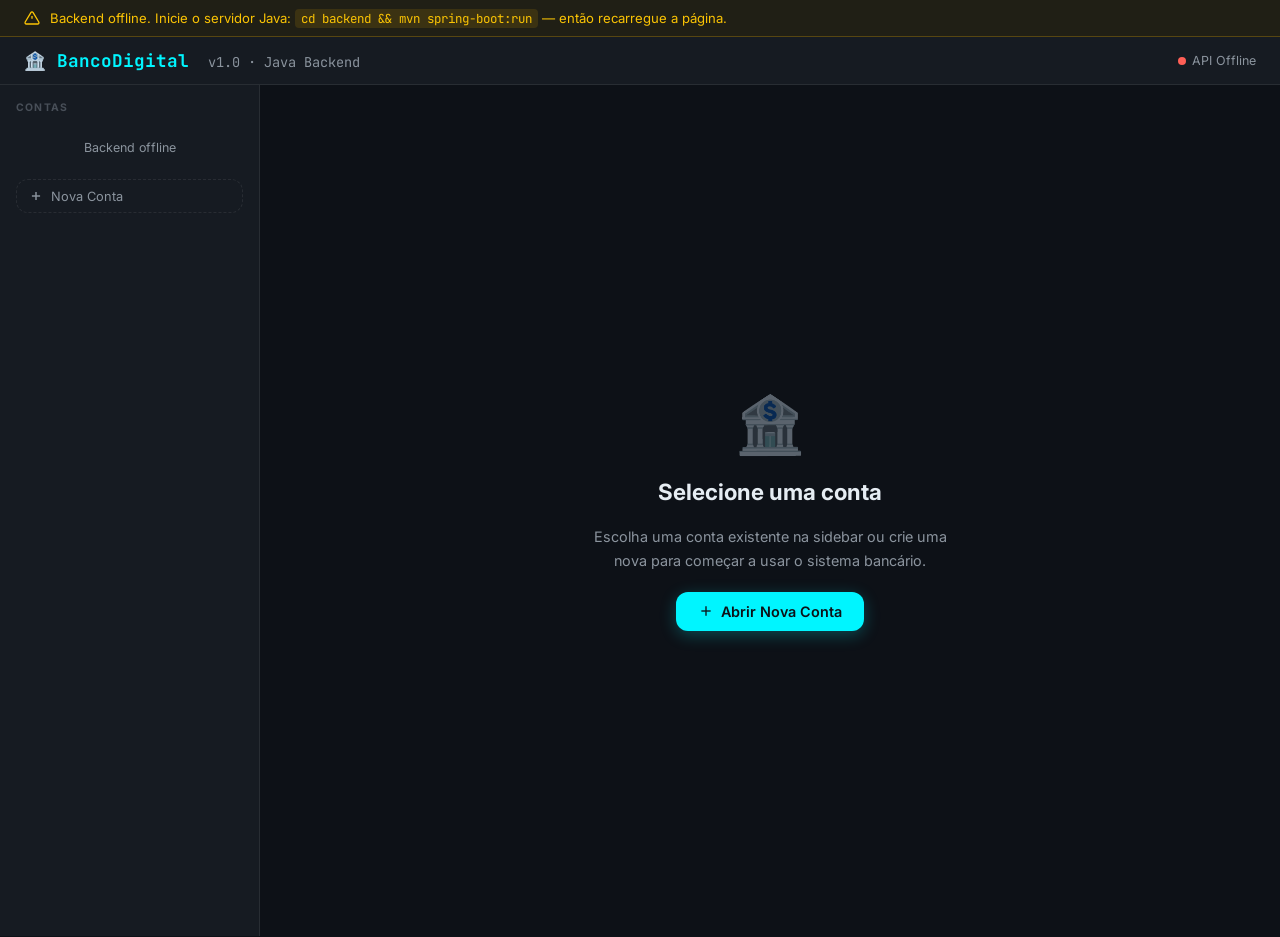
==== projects/bancario/index.html @ 00531e1e "feat: Portfólio Dev Full Stack — Matheus Pires" ====
<!DOCTYPE html>
<html lang="pt-BR">

<head>
    <meta charset="UTF-8" />
    <meta name="viewport" content="width=device-width,initial-scale=1" />
    <title>Banco Digital — Projeto Bancário</title>
    <link
        href="https://fonts.googleapis.com/css2?family=Inter:wght@300;400;500;600;700;800;900&family=JetBrains+Mono:wght@400;600&display=swap"
        rel="stylesheet" />
    <style>
        *,
        *::before,
        *::after {
            box-sizing: border-box;
            margin: 0;
            padding: 0
        }

        :root {
            --bg: #0d1117;
            --bg2: #161b22;
            --bg3: #1c2230;
            --border: rgba(255, 255, 255, 0.08);
            --border-a: rgba(0, 245, 255, 0.3);
            --accent: #00f5ff;
            --accent-dim: rgba(0, 245, 255, 0.12);
            --green: #27c93f;
            --red: #ff5f56;
            --yellow: #fbc404;
            --purple: #7c3aed;
            --text: #e6edf3;
            --muted: #8b949e;
            --dimmed: #484f58;
            --r: 12px;
            --r2: 20px;
            --font: 'Inter', sans-serif;
            --mono: 'JetBrains Mono', monospace;
            --shadow: 0 8px 32px rgba(0, 0, 0, 0.4);
            --glow: 0 0 24px rgba(0, 245, 255, 0.15);
        }

        html {
            font-size: 16px
        }

        body {
            font-family: var(--font);
            background: var(--bg);
            color: var(--text);
            min-height: 100vh;
            overflow-x: hidden
        }

        a {
            color: inherit;
            text-decoration: none
        }

        /* ─── Layout ─── */
        .app {
            display: grid;
            grid-template-rows: auto 1fr;
            min-height: 100vh
        }

        .topbar {
            display: flex;
            align-items: center;
            gap: 1rem;
            padding: .75rem 1.5rem;
            background: var(--bg2);
            border-bottom: 1px solid var(--border);
            position: sticky;
            top: 0;
            z-index: 50;
        }

        .logo {
            font-family: var(--mono);
            font-size: 1.1rem;
            font-weight: 700;
            color: var(--accent)
        }

        .logo span {
            color: var(--muted);
            font-weight: 400;
            font-size: .85rem;
            margin-left: .5rem
        }

        .topbar-right {
            margin-left: auto;
            display: flex;
            align-items: center;
            gap: .75rem
        }

        /* ─── API Status Banner ─── */
        #api-banner {
            display: none;
            align-items: center;
            gap: .6rem;
            background: rgba(251, 188, 4, .08);
            border-bottom: 1px solid rgba(251, 188, 4, .25);
            padding: .6rem 1.5rem;
            font-size: .82rem;
            color: var(--yellow);
        }

        #api-banner.show {
            display: flex
        }

        #api-banner svg {
            flex-shrink: 0
        }

        #api-banner strong {
            color: var(--yellow)
        }

        #api-banner code {
            font-family: var(--mono);
            background: rgba(251, 188, 4, .12);
            padding: 1px 6px;
            border-radius: 4px;
            font-size: .78rem
        }

        /* ─── Main Layout ─── */
        .layout {
            display: grid;
            grid-template-columns: 260px 1fr;
            height: calc(100vh - 49px)
        }

        .sidebar {
            background: var(--bg2);
            border-right: 1px solid var(--border);
            display: flex;
            flex-direction: column;
            overflow-y: auto
        }

        .main {
            overflow-y: auto;
            padding: 1.5rem
        }

        /* ─── Sidebar ─── */
        .sidebar-section {
            padding: 1rem
        }

        .sidebar-label {
            font-size: .65rem;
            text-transform: uppercase;
            letter-spacing: .12em;
            color: var(--dimmed);
            font-weight: 700;
            margin-bottom: .6rem
        }

        .account-item {
            display: flex;
            align-items: center;
            gap: .7rem;
            padding: .6rem .75rem;
            border-radius: var(--r);
            cursor: pointer;
            transition: .15s;
            margin-bottom: .25rem;
            border: 1px solid transparent;
        }

        .account-item:hover {
            background: rgba(255, 255, 255, .04)
        }

        .account-item.active {
            background: var(--accent-dim);
            border-color: var(--border-a)
        }

        .acc-avatar {
            width: 34px;
            height: 34px;
            border-radius: 50%;
            display: flex;
            align-items: center;
            justify-content: center;
            font-weight: 700;
            font-size: .75rem;
            flex-shrink: 0;
        }

        .acc-info {
            min-width: 0
        }

        .acc-name {
            font-size: .82rem;
            font-weight: 600;
            white-space: nowrap;
            overflow: hidden;
            text-overflow: ellipsis
        }

        .acc-type {
            font-size: .68rem;
            color: var(--muted)
        }

        .acc-bal {
            font-size: .78rem;
            font-weight: 700;
            color: var(--accent);
            font-family: var(--mono);
            margin-left: auto;
            flex-shrink: 0
        }

        .btn-new {
            display: flex;
            align-items: center;
            gap: .5rem;
            width: 100%;
            padding: .55rem .75rem;
            border-radius: var(--r);
            border: 1px dashed var(--border);
            background: none;
            color: var(--muted);
            font-size: .8rem;
            cursor: pointer;
            transition: .2s;
            font-family: var(--font);
            margin-top: .5rem;
        }

        .btn-new:hover {
            border-color: var(--accent);
            color: var(--accent)
        }

        /* ─── Cards & Buttons ─── */
        .card {
            background: var(--bg2);
            border: 1px solid var(--border);
            border-radius: var(--r2);
            padding: 1.5rem;
            transition: .2s
        }

        .card:hover {
            border-color: var(--border-a);
            box-shadow: var(--glow)
        }

        .card-sm {
            background: var(--bg2);
            border: 1px solid var(--border);
            border-radius: var(--r);
            padding: 1rem;
            transition: .2s
        }

        .btn {
            display: inline-flex;
            align-items: center;
            gap: .45rem;
            padding: .7rem 1.4rem;
            border-radius: var(--r);
            font-size: .9rem;
            font-weight: 600;
            cursor: pointer;
            border: none;
            transition: .2s;
            font-family: var(--font);
            white-space: nowrap;
        }

        .btn-primary {
            background: var(--accent);
            color: #0d1117;
            box-shadow: 0 4px 16px rgba(0, 245, 255, .25)
        }

        .btn-primary:hover {
            background: #fff;
            box-shadow: 0 6px 24px rgba(0, 245, 255, .4);
            transform: translateY(-1px)
        }

        .btn-ghost {
            background: transparent;
            color: var(--text);
            border: 1px solid var(--border)
        }

        .btn-ghost:hover {
            border-color: var(--accent);
            color: var(--accent)
        }

        .btn-danger {
            background: rgba(255, 95, 86, .15);
            color: var(--red);
            border: 1px solid rgba(255, 95, 86, .3)
        }

        .btn-danger:hover {
            background: rgba(255, 95, 86, .25)
        }

        .btn-green {
            background: rgba(39, 201, 63, .15);
            color: var(--green);
            border: 1px solid rgba(39, 201, 63, .3)
        }

        .btn-green:hover {
            background: rgba(39, 201, 63, .25)
        }

        .btn-sm {
            padding: .45rem .9rem;
            font-size: .8rem
        }

        .btn:disabled {
            opacity: .5;
            cursor: not-allowed
        }

        /* ─── Empty / Welcome ─── */
        .welcome {
            display: flex;
            flex-direction: column;
            align-items: center;
            justify-content: center;
            height: 100%;
            gap: 1.25rem;
            text-align: center;
        }

        .welcome-icon {
            font-size: 3.5rem;
            opacity: .4
        }

        .welcome h2 {
            font-size: 1.4rem;
            font-weight: 700;
            color: var(--text)
        }

        .welcome p {
            color: var(--muted);
            font-size: .9rem;
            max-width: 360px;
            line-height: 1.6
        }

        /* ─── Dashboard ─── */
        #dashboard {
            display: none
        }

        .balance-card {
            background: linear-gradient(135deg, rgba(0, 245, 255, .08) 0%, rgba(124, 58, 237, .06) 100%);
            border: 1px solid var(--border-a);
            border-radius: var(--r2);
            padding: 1.75rem;
            display: flex;
            align-items: flex-start;
            justify-content: space-between;
            gap: 1rem;
            flex-wrap: wrap;
            margin-bottom: 1.25rem;
        }

        .balance-label {
            font-size: .75rem;
            color: var(--muted);
            text-transform: uppercase;
            letter-spacing: .08em;
            margin-bottom: .4rem
        }

        .balance-value {
            font-size: 2.4rem;
            font-weight: 800;
            font-family: var(--mono);
            color: var(--accent);
            letter-spacing: -.03em
        }

        .balance-id {
            font-family: var(--mono);
            font-size: .72rem;
            color: var(--dimmed);
            margin-top: .4rem
        }

        .acc-badge {
            display: inline-flex;
            align-items: center;
            gap: .4rem;
            font-size: .72rem;
            padding: .3rem .75rem;
            border-radius: 999px;
            font-weight: 600;
        }

        .acc-badge.corrente {
            background: rgba(0, 245, 255, .1);
            border: 1px solid rgba(0, 245, 255, .2);
            color: var(--accent)
        }

        .acc-badge.poupanca {
            background: rgba(39, 201, 63, .1);
            border: 1px solid rgba(39, 201, 63, .3);
            color: var(--green)
        }

        .quick-actions {
            display: grid;
            grid-template-columns: repeat(3, 1fr);
            gap: .75rem;
            margin-bottom: 1.5rem
        }

        .action-btn {
            display: flex;
            flex-direction: column;
            align-items: center;
            gap: .5rem;
            padding: 1rem;
            background: var(--bg2);
            border: 1px solid var(--border);
            border-radius: var(--r);
            cursor: pointer;
            transition: .2s;
            font-size: .78rem;
            font-weight: 600;
            color: var(--muted);
            font-family: var(--font);
        }

        .action-btn:hover {
            border-color: var(--border-a);
            color: var(--text);
            transform: translateY(-2px)
        }

        .action-icon {
            font-size: 1.4rem
        }

        /* ─── Statement ─── */
        .statement-header {
            display: flex;
            align-items: center;
            justify-content: space-between;
            margin-bottom: 1rem
        }

        .tx-list {
            display: flex;
            flex-direction: column;
            gap: .5rem
        }

        .tx-item {
            display: flex;
            align-items: center;
            gap: .85rem;
            padding: .75rem 1rem;
            background: var(--bg3);
            border: 1px solid var(--border);
            border-radius: var(--r);
            transition: .15s;
        }

        .tx-item:hover {
            border-color: var(--border-a)
        }

        .tx-icon {
            width: 36px;
            height: 36px;
            border-radius: 50%;
            display: flex;
            align-items: center;
            justify-content: center;
            font-size: 1rem;
            flex-shrink: 0;
        }

        .tx-desc {
            flex: 1;
            min-width: 0
        }

        .tx-type {
            font-size: .78rem;
            font-weight: 600
        }

        .tx-date {
            font-size: .68rem;
            color: var(--muted);
            margin-top: 1px
        }

        .tx-amount {
            font-family: var(--mono);
            font-weight: 700;
            font-size: .9rem;
            text-align: right;
            flex-shrink: 0
        }

        .tx-bal {
            font-size: .68rem;
            color: var(--dimmed);
            text-align: right;
            margin-top: 1px;
            font-family: var(--mono)
        }

        .tx-empty {
            text-align: center;
            color: var(--muted);
            font-size: .85rem;
            padding: 2rem 0
        }

        /* Colors */
        .cr {
            color: var(--green)
        }

        .dr {
            color: var(--red)
        }

        .icon-dep {
            background: rgba(39, 201, 63, .12);
            color: var(--green)
        }

        .icon-saq {
            background: rgba(255, 95, 86, .12);
            color: var(--red)
        }

        .icon-tf-in {
            background: rgba(0, 245, 255, .1);
            color: var(--accent)
        }

        .icon-tf-out {
            background: rgba(124, 58, 237, .12);
            color: var(--purple)
        }

        /* ─── Modal ─── */
        .modal-overlay {
            position: fixed;
            inset: 0;
            background: rgba(0, 0, 0, .6);
            backdrop-filter: blur(6px);
            z-index: 200;
            display: flex;
            align-items: center;
            justify-content: center;
            opacity: 0;
            pointer-events: none;
            transition: opacity .25s;
        }

        .modal-overlay.open {
            opacity: 1;
            pointer-events: all
        }

        .modal {
            background: var(--bg2);
            border: 1px solid var(--border-a);
            border-radius: var(--r2);
            padding: 2rem;
            width: 100%;
            max-width: 420px;
            transform: translateY(20px);
            transition: .3s;
            box-shadow: var(--shadow);
            max-height: 90vh;
            overflow-y: auto;
        }

        .modal-overlay.open .modal {
            transform: translateY(0)
        }

        .modal-header {
            display: flex;
            align-items: center;
            justify-content: space-between;
            margin-bottom: 1.5rem
        }

        .modal-title {
            font-size: 1.2rem;
            font-weight: 700
        }

        .modal-close {
            background: none;
            border: none;
            color: var(--muted);
            cursor: pointer;
            font-size: 1.3rem;
            line-height: 1
        }

        .modal-close:hover {
            color: var(--text)
        }

        /* ─── Form ─── */
        .form-group {
            margin-bottom: 1.1rem
        }

        .form-group label {
            display: block;
            font-size: .82rem;
            font-weight: 600;
            color: var(--muted);
            margin-bottom: .4rem
        }

        .form-group input,
        .form-group select {
            width: 100%;
            padding: .7rem .9rem;
            background: var(--bg3);
            border: 1px solid var(--border);
            border-radius: var(--r);
            color: var(--text);
            font-size: .9rem;
            font-family: var(--font);
            transition: .2s;
            outline: none;
        }

        .form-group input:focus,
        .form-group select:focus {
            border-color: var(--accent);
            box-shadow: 0 0 0 3px rgba(0, 245, 255, .08)
        }

        .form-group select option {
            background: var(--bg2)
        }

        .form-note {
            font-size: .75rem;
            color: var(--muted);
            margin-top: .4rem
        }

        .form-error {
            font-size: .78rem;
            color: var(--red);
            margin-top: .4rem;
            display: none
        }

        .form-group.has-error input,
        .form-group.has-error select {
            border-color: var(--red)
        }

        .form-group.has-error .form-error {
            display: block
        }

        .modal-actions {
            display: flex;
            gap: .75rem;
            margin-top: 1.5rem
        }

        .modal-actions .btn {
            flex: 1;
            justify-content: center
        }

        /* ─── Toast ─── */
        #toast {
            position: fixed;
            bottom: 1.5rem;
            right: 1.5rem;
            z-index: 300;
            background: var(--bg2);
            border: 1px solid var(--border-a);
            border-radius: var(--r);
            padding: .75rem 1.25rem;
            font-size: .85rem;
            font-weight: 500;
            box-shadow: var(--shadow);
            transform: translateY(80px);
            transition: .3s;
            opacity: 0;
            display: flex;
            align-items: center;
            gap: .6rem;
            max-width: 320px;
        }

        #toast.show {
            transform: translateY(0);
            opacity: 1
        }

        #toast.success {
            border-color: rgba(39, 201, 63, .4);
            color: var(--green)
        }

        #toast.error {
            border-color: rgba(255, 95, 86, .4);
            color: var(--red)
        }

        /* ─── Chip ─── */
        .chip {
            display: inline-flex;
            align-items: center;
            gap: .3rem;
            font-size: .68rem;
            padding: .15rem .55rem;
            border-radius: 4px;
            font-weight: 600;
            font-family: var(--mono);
        }

        /* ─── Spinner ─── */
        .spinner {
            width: 18px;
            height: 18px;
            border: 2px solid rgba(0, 245, 255, .2);
            border-top-color: var(--accent);
            border-radius: 50%;
            animation: spin .7s linear infinite;
            display: inline-block;
        }

        @keyframes spin {
            to {
                transform: rotate(360deg)
            }
        }

        /* ─── Responsive ─── */
        @media(max-width:700px) {
            .layout {
                grid-template-columns: 1fr;
                grid-template-rows: auto 1fr
            }

            .sidebar {
                border-right: none;
                border-bottom: 1px solid var(--border);
                max-height: 220px
            }

            .quick-actions {
                grid-template-columns: repeat(3, 1fr)
            }
        }
    </style>
</head>

<body>

    <div id="toast"></div>

    <!-- API Warning Banner -->
    <div id="api-banner">
        <svg width="16" height="16" viewBox="0 0 24 24" fill="none" stroke="currentColor" stroke-width="2">
            <path d="M10.29 3.86L1.82 18a2 2 0 0 0 1.71 3h16.94a2 2 0 0 0 1.71-3L13.71 3.86a2 2 0 0 0-3.42 0z" />
            <line x1="12" y1="9" x2="12" y2="13" />
            <line x1="12" y1="17" x2="12.01" y2="17" />
        </svg>
        <span>Backend offline. Inicie o servidor Java: <code>cd backend && mvn spring-boot:run</code> — então recarregue
            a página.</span>
    </div>

    <div class="app">
        <!-- Topbar -->
        <header class="topbar">
            <div class="logo">🏦 BancoDigital <span>v1.0 · Java Backend</span></div>
            <div class="topbar-right">
                <div id="api-status"
                    style="display:flex;align-items:center;gap:.4rem;font-size:.78rem;color:var(--muted)">
                    <div id="status-dot" style="width:8px;height:8px;border-radius:50%;background:var(--dimmed)"></div>
                    <span id="status-text">Conectando...</span>
                </div>
            </div>
        </header>

        <div class="layout">
            <!-- Sidebar: lista de contas -->
            <aside class="sidebar">
                <div class="sidebar-section" style="flex:1">
                    <div class="sidebar-label">Contas</div>
                    <div id="accounts-list">
                        <div style="text-align:center;padding:1.5rem 0">
                            <div class="spinner"></div>
                        </div>
                    </div>
                    <button class="btn-new" onclick="openModal('modal-create')">
                        <svg width="14" height="14" viewBox="0 0 24 24" fill="none" stroke="currentColor"
                            stroke-width="2.5">
                            <line x1="12" y1="5" x2="12" y2="19" />
                            <line x1="5" y1="12" x2="19" y2="12" />
                        </svg>
                        Nova Conta
                    </button>
                </div>
            </aside>

            <!-- Main content -->
            <main class="main">
                <!-- Welcome -->
                <div id="welcome" class="welcome">
                    <div class="welcome-icon">🏦</div>
                    <h2>Selecione uma conta</h2>
                    <p>Escolha uma conta existente na sidebar ou crie uma nova para começar a usar o sistema bancário.
                    </p>
                    <button class="btn btn-primary" onclick="openModal('modal-create')">
                        <svg width="16" height="16" viewBox="0 0 24 24" fill="none" stroke="currentColor"
                            stroke-width="2">
                            <line x1="12" y1="5" x2="12" y2="19" />
                            <line x1="5" y1="12" x2="19" y2="12" />
                        </svg>
                        Abrir Nova Conta
                    </button>
                </div>

                <!-- Dashboard -->
                <div id="dashboard">
                    <div class="balance-card">
                        <div>
                            <div class="balance-label">Saldo Disponível</div>
                            <div class="balance-value" id="dash-balance">R$ 0,00</div>
                            <div class="balance-id" id="dash-id">ID: —</div>
                        </div>
                        <div style="display:flex;flex-direction:column;align-items:flex-end;gap:.5rem">
                            <span id="dash-badge" class="acc-badge corrente">Conta Corrente</span>
                            <div id="dash-name" style="font-size:.85rem;font-weight:600;color:var(--text)"></div>
                        </div>
                    </div>

                    <div class="quick-actions">
                        <button class="action-btn" onclick="openModal('modal-deposit')">
                            <span class="action-icon">⬆️</span>Depositar
                        </button>
                        <button class="action-btn" onclick="openModal('modal-withdraw')">
                            <span class="action-icon">⬇️</span>Sacar
                        </button>
                        <button class="action-btn" onclick="openModal('modal-transfer')">
                            <span class="action-icon">↔️</span>Transferir
                        </button>
                    </div>

                    <!-- Extrato -->
                    <div>
                        <div class="statement-header">
                            <div style="font-size:.9rem;font-weight:700">Extrato de Transações</div>
                            <button class="btn btn-ghost btn-sm" onclick="loadAccount(currentId)">↻ Atualizar</button>
                        </div>
                        <div id="tx-list" class="tx-list"></div>
                    </div>
                </div>
            </main>
        </div>
    </div>

    <!-- ══ MODAL: Criar Conta ══ -->
    <div class="modal-overlay" id="modal-create">
        <div class="modal">
            <div class="modal-header">
                <div class="modal-title">Nova Conta Bancária</div>
                <button class="modal-close" onclick="closeModal('modal-create')">✕</button>
            </div>
            <div class="form-group" id="fg-create-name">
                <label>Nome do Titular</label>
                <input type="text" id="create-name" placeholder="Seu nome completo" />
                <div class="form-error">Nome é obrigatório</div>
            </div>
            <div class="form-group">
                <label>Tipo de Conta</label>
                <select id="create-type">
                    <option value="CORRENTE">Conta Corrente</option>
                    <option value="POUPANCA">Conta Poupança</option>
                </select>
            </div>
            <div class="modal-actions">
                <button class="btn btn-ghost" onclick="closeModal('modal-create')">Cancelar</button>
                <button class="btn btn-primary" id="btn-create" onclick="createAccount()">Criar Conta</button>
            </div>
        </div>
    </div>

    <!-- ══ MODAL: Depositar ══ -->
    <div class="modal-overlay" id="modal-deposit">
        <div class="modal">
            <div class="modal-header">
                <div class="modal-title">⬆️ Depositar</div>
                <button class="modal-close" onclick="closeModal('modal-deposit')">✕</button>
            </div>
            <div class="form-group" id="fg-dep-amount">
                <label>Valor do depósito (R$)</label>
                <input type="number" id="dep-amount" min="0.01" step="0.01" placeholder="0,00" />
                <div class="form-error" id="dep-error">Insira um valor válido</div>
            </div>
            <div class="modal-actions">
                <button class="btn btn-ghost" onclick="closeModal('modal-deposit')">Cancelar</button>
                <button class="btn btn-green" id="btn-dep" onclick="doDeposit()">Confirmar</button>
            </div>
        </div>
    </div>

    <!-- ══ MODAL: Sacar ══ -->
    <div class="modal-overlay" id="modal-withdraw">
        <div class="modal">
            <div class="modal-header">
                <div class="modal-title">⬇️ Sacar</div>
                <button class="modal-close" onclick="closeModal('modal-withdraw')">✕</button>
            </div>
            <div class="form-group" id="fg-wd-amount">
                <label>Valor do saque (R$)</label>
                <input type="number" id="wd-amount" min="0.01" step="0.01" placeholder="0,00" />
                <div class="form-error" id="wd-error">Insira um valor válido</div>
            </div>
            <div class="modal-actions">
                <button class="btn btn-ghost" onclick="closeModal('modal-withdraw')">Cancelar</button>
                <button class="btn btn-danger" id="btn-wd" onclick="doWithdraw()">Confirmar</button>
            </div>
        </div>
    </div>

    <!-- ══ MODAL: Transferir ══ -->
    <div class="modal-overlay" id="modal-transfer">
        <div class="modal">
            <div class="modal-header">
                <div class="modal-title">↔️ Transferir</div>
                <button class="modal-close" onclick="closeModal('modal-transfer')">✕</button>
            </div>
            <div class="form-group" id="fg-tf-to">
                <label>Conta de Destino</label>
                <select id="tf-to"></select>
                <div class="form-error">Selecione uma conta destino</div>
            </div>
            <div class="form-group" id="fg-tf-amount">
                <label>Valor (R$)</label>
                <input type="number" id="tf-amount" min="0.01" step="0.01" placeholder="0,00" />
                <div class="form-error" id="tf-error">Insira um valor válido</div>
            </div>
            <div class="modal-actions">
                <button class="btn btn-ghost" onclick="closeModal('modal-transfer')">Cancelar</button>
                <button class="btn btn-primary" id="btn-tf" onclick="doTransfer()">Transferir</button>
            </div>
        </div>
    </div>

    <script>
        // ─── API URL (dinâmica) ──────────────────────────────
        // Prioridade: ?api= na URL > localStorage > localhost
        const params = new URLSearchParams(window.location.search);
        const savedUrl = params.get('api') || localStorage.getItem('bancario_api') || 'http://localhost:8080';
        if (params.get('api')) localStorage.setItem('bancario_api', params.get('api'));
        const API = savedUrl.replace(/\/$/, '') + '/api';

        let accounts = [];
        let currentId = null;
        let currentAcc = null;

        // ─── Helpers ───────────────────────────────────────
        function fmt(v) {
            return 'R$ ' + Number(v).toLocaleString('pt-BR', { minimumFractionDigits: 2, maximumFractionDigits: 2 });
        }
        function initials(name) {
            return name.split(' ').slice(0, 2).map(w => w[0]).join('').toUpperCase();
        }
        const COLORS = ['rgba(0,245,255,.15)', 'rgba(124,58,237,.15)', 'rgba(39,201,63,.15)', 'rgba(251,188,4,.15)'];
        const TCOLORS = ['#00f5ff', '#7c3aed', '#27c93f', '#fbc404'];
        function accColor(idx) { return COLORS[idx % COLORS.length] }
        function accTextColor(idx) { return TCOLORS[idx % TCOLORS.length] }

        function showToast(msg, type = 'success') {
            const t = document.getElementById('toast');
            t.textContent = (type === 'success' ? '✓ ' : type === 'error' ? '✕ ' : 'ℹ ') + msg;
            t.className = 'show ' + type;
            setTimeout(() => t.className = '', 3000);
        }

        function openModal(id) {
            // Populate transfer targets
            if (id === 'modal-transfer') {
                const sel = document.getElementById('tf-to');
                sel.innerHTML = '';
                accounts.filter(a => a.id !== currentId).forEach(a => {
                    const o = document.createElement('option'); o.value = a.id;
                    o.textContent = `${a.ownerName} (${a.id}) — ${fmt(a.balance)}`; sel.appendChild(o);
                });
                if (!sel.options.length) { showToast('Não há outras contas para transferir', 'error'); return; }
            }
            document.getElementById(id).classList.add('open');
        }
        function closeModal(id) {
            document.getElementById(id).classList.remove('open');
            // Reset errors
            document.querySelectorAll('#' + id + ' .form-group').forEach(fg => fg.classList.remove('has-error'));
        }
        // Close on overlay click
        document.querySelectorAll('.modal-overlay').forEach(el => {
            el.addEventListener('click', e => { if (e.target === el) closeModal(el.id); });
        });
        document.addEventListener('keydown', e => { if (e.key === 'Escape') document.querySelectorAll('.modal-overlay.open').forEach(el => closeModal(el.id)); });

        // ─── API Status ─────────────────────────────────────
        function setStatus(online) {
            const dot = document.getElementById('status-dot');
            const txt = document.getElementById('status-text');
            const banner = document.getElementById('api-banner');
            if (online) { dot.style.background = 'var(--green)'; txt.textContent = 'API Online'; banner.classList.remove('show'); }
            else { dot.style.background = 'var(--red)'; txt.textContent = 'API Offline'; banner.classList.add('show'); }
        }

        // ─── Load Accounts ──────────────────────────────────
        async function loadAccounts() {
            try {
                const r = await fetch(`${API}/accounts`);
                if (!r.ok) throw new Error();
                accounts = await r.json();
                setStatus(true);
                renderSidebar();
            } catch {
                setStatus(false);
                document.getElementById('accounts-list').innerHTML = '<div style="text-align:center;padding:1rem;font-size:.78rem;color:var(--muted)">Backend offline</div>';
            }
        }

        function renderSidebar() {
            const list = document.getElementById('accounts-list');
            if (!accounts.length) { list.innerHTML = '<div style="color:var(--muted);font-size:.78rem;padding:.5rem">Nenhuma conta ainda</div>'; return; }
            list.innerHTML = accounts.map((a, i) => `
    <div class="account-item${a.id === currentId ? ' active' : ''}" onclick="loadAccount('${a.id}')">
      <div class="acc-avatar" style="background:${accColor(i)};color:${accTextColor(i)}">${initials(a.ownerName)}</div>
      <div class="acc-info">
        <div class="acc-name">${a.ownerName}</div>
        <div class="acc-type">${a.type === 'CORRENTE' ? 'Conta Corrente' : 'Conta Poupança'} · ${a.id}</div>
      </div>
      <div class="acc-bal">${fmt(a.balance)}</div>
    </div>`).join('');
        }

        // ─── Load Account Detail ────────────────────────────
        async function loadAccount(id) {
            currentId = id;
            try {
                const r = await fetch(`${API}/accounts/${id}`);
                if (!r.ok) throw new Error('Conta não encontrada');
                currentAcc = await r.json();
                // Update sidebar
                accounts = accounts.map(a => a.id === id ? currentAcc : a);
                renderSidebar();
                showDashboard();
            } catch (e) { showToast(e.message, 'error'); }
        }

        function showDashboard() {
            document.getElementById('welcome').style.display = 'none';
            const dash = document.getElementById('dashboard');
            dash.style.display = 'block';
            const acc = currentAcc;
            document.getElementById('dash-balance').textContent = fmt(acc.balance);
            document.getElementById('dash-id').textContent = `ID: ${acc.id}`;
            document.getElementById('dash-name').textContent = acc.ownerName;
            const badge = document.getElementById('dash-badge');
            badge.className = 'acc-badge ' + (acc.type === 'CORRENTE' ? 'corrente' : 'poupanca');
            badge.textContent = acc.type === 'CORRENTE' ? 'Conta Corrente' : 'Conta Poupança';
            renderTx(acc.transactions || []);
        }

        function renderTx(txs) {
            const list = document.getElementById('tx-list');
            if (!txs.length) { list.innerHTML = '<div class="tx-empty">Nenhuma transação ainda</div>'; return; }
            const rev = [...txs].reverse();
            list.innerHTML = rev.map(tx => {
                const io = {
                    DEPOSITO: { icon: '⬆️', cls: 'icon-dep', sign: '+', amtCls: 'cr', label: 'Depósito' },
                    SAQUE: { icon: '⬇️', cls: 'icon-saq', sign: '-', amtCls: 'dr', label: 'Saque' },
                    TRANSFERENCIA_ENTRADA: { icon: '←', cls: 'icon-tf-in', sign: '+', amtCls: 'cr', label: 'Transferência recebida' },
                    TRANSFERENCIA_SAIDA: { icon: '→', cls: 'icon-tf-out', sign: '-', amtCls: 'dr', label: 'Transferência enviada' },
                }[tx.type] || { icon: '•', cls: '', sign: '', amtCls: '', label: tx.type };
                const d = new Date(tx.date);
                const date = d.toLocaleDateString('pt-BR') + ' ' + d.toLocaleTimeString('pt-BR', { hour: '2-digit', minute: '2-digit' });
                return `<div class="tx-item">
      <div class="tx-icon ${io.cls}">${io.icon}</div>
      <div class="tx-desc">
        <div class="tx-type">${io.label}</div>
        <div class="tx-date">${tx.description} · ${date}</div>
      </div>
      <div>
        <div class="tx-amount ${io.amtCls}">${io.sign} ${fmt(tx.amount)}</div>
        <div class="tx-bal">saldo: ${fmt(tx.balanceAfter)}</div>
      </div>
    </div>`;
            }).join('');
        }

        // ─── Actions ────────────────────────────────────────
        async function createAccount() {
            const name = document.getElementById('create-name').value.trim();
            const type = document.getElementById('create-type').value;
            const fg = document.getElementById('fg-create-name');
            fg.classList.toggle('has-error', !name);
            if (!name) return;
            const btn = document.getElementById('btn-create');
            btn.disabled = true; btn.innerHTML = '<div class="spinner"></div>';
            try {
                const r = await fetch(`${API}/accounts`, { method: 'POST', headers: { 'Content-Type': 'application/json' }, body: JSON.stringify({ ownerName: name, type }) });
                const data = await r.json();
                if (!r.ok) throw new Error(data.error || 'Erro ao criar conta');
                accounts.push(data);
                closeModal('modal-create');
                document.getElementById('create-name').value = '';
                showToast(`Conta de ${data.ownerName} criada! ID: ${data.id}`);
                await loadAccount(data.id);
            } catch (e) { showToast(e.message, 'error'); }
            finally { btn.disabled = false; btn.textContent = 'Criar Conta'; }
        }

        async function doDeposit() {
            const amt = parseFloat(document.getElementById('dep-amount').value);
            const fg = document.getElementById('fg-dep-amount');
            const err = document.getElementById('dep-error');
            if (!amt || amt <= 0) { err.textContent = 'Insira um valor positivo'; fg.classList.add('has-error'); return; }
            fg.classList.remove('has-error');
            const btn = document.getElementById('btn-dep');
            btn.disabled = true; btn.innerHTML = '<div class="spinner"></div>';
            try {
                const r = await fetch(`${API}/accounts/${currentId}/deposit`, { method: 'POST', headers: { 'Content-Type': 'application/json' }, body: JSON.stringify({ amount: amt }) });
                const data = await r.json();
                if (!r.ok) throw new Error(data.error || 'Erro');
                currentAcc = data; accounts = accounts.map(a => a.id === currentId ? data : a);
                closeModal('modal-deposit');
                document.getElementById('dep-amount').value = '';
                showDashboard(); renderSidebar();
                showToast(`Depósito de ${fmt(amt)} realizado!`);
            } catch (e) { showToast(e.message, 'error'); }
            finally { btn.disabled = false; btn.textContent = 'Confirmar'; }
        }

        async function doWithdraw() {
            const amt = parseFloat(document.getElementById('wd-amount').value);
            const fg = document.getElementById('fg-wd-amount');
            const err = document.getElementById('wd-error');
            if (!amt || amt <= 0) { err.textContent = 'Insira um valor positivo'; fg.classList.add('has-error'); return; }
            if (amt > currentAcc.balance) { err.textContent = 'Saldo insuficiente'; fg.classList.add('has-error'); return; }
            fg.classList.remove('has-error');
            const btn = document.getElementById('btn-wd');
            btn.disabled = true; btn.innerHTML = '<div class="spinner"></div>';
            try {
                const r = await fetch(`${API}/accounts/${currentId}/withdraw`, { method: 'POST', headers: { 'Content-Type': 'application/json' }, body: JSON.stringify({ amount: amt }) });
                const data = await r.json();
                if (!r.ok) throw new Error(data.error || 'Erro');
                currentAcc = data; accounts = accounts.map(a => a.id === currentId ? data : a);
                closeModal('modal-withdraw');
                document.getElementById('wd-amount').value = '';
                showDashboard(); renderSidebar();
                showToast(`Saque de ${fmt(amt)} realizado!`);
            } catch (e) { err.textContent = e.message; fg.classList.add('has-error'); }
            finally { btn.disabled = false; btn.textContent = 'Confirmar'; }
        }

        async function doTransfer() {
            const toId = document.getElementById('tf-to').value;
            const amt = parseFloat(document.getElementById('tf-amount').value);
            const fg = document.getElementById('fg-tf-amount');
            const err = document.getElementById('tf-error');
            if (!amt || amt <= 0) { err.textContent = 'Insira um valor positivo'; fg.classList.add('has-error'); return; }
            if (amt > currentAcc.balance) { err.textContent = 'Saldo insuficiente'; fg.classList.add('has-error'); return; }
            fg.classList.remove('has-error');
            const btn = document.getElementById('btn-tf');
            btn.disabled = true; btn.innerHTML = '<div class="spinner"></div>';
            try {
                const r = await fetch(`${API}/transfer`, { method: 'POST', headers: { 'Content-Type': 'application/json' }, body: JSON.stringify({ fromId: currentId, toId, amount: amt }) });
                const data = await r.json();
                if (!r.ok) throw new Error(data.error || 'Erro');
                closeModal('modal-transfer');
                document.getElementById('tf-amount').value = '';
                await loadAccounts();
                await loadAccount(currentId);
                showToast(`Transferência de ${fmt(amt)} realizada!`);
            } catch (e) { err.textContent = e.message; fg.classList.add('has-error'); }
            finally { btn.disabled = false; btn.textContent = 'Transferir'; }
        }

        // ─── Init ───────────────────────────────────────────
        loadAccounts();
    </script>
</body>

</html>
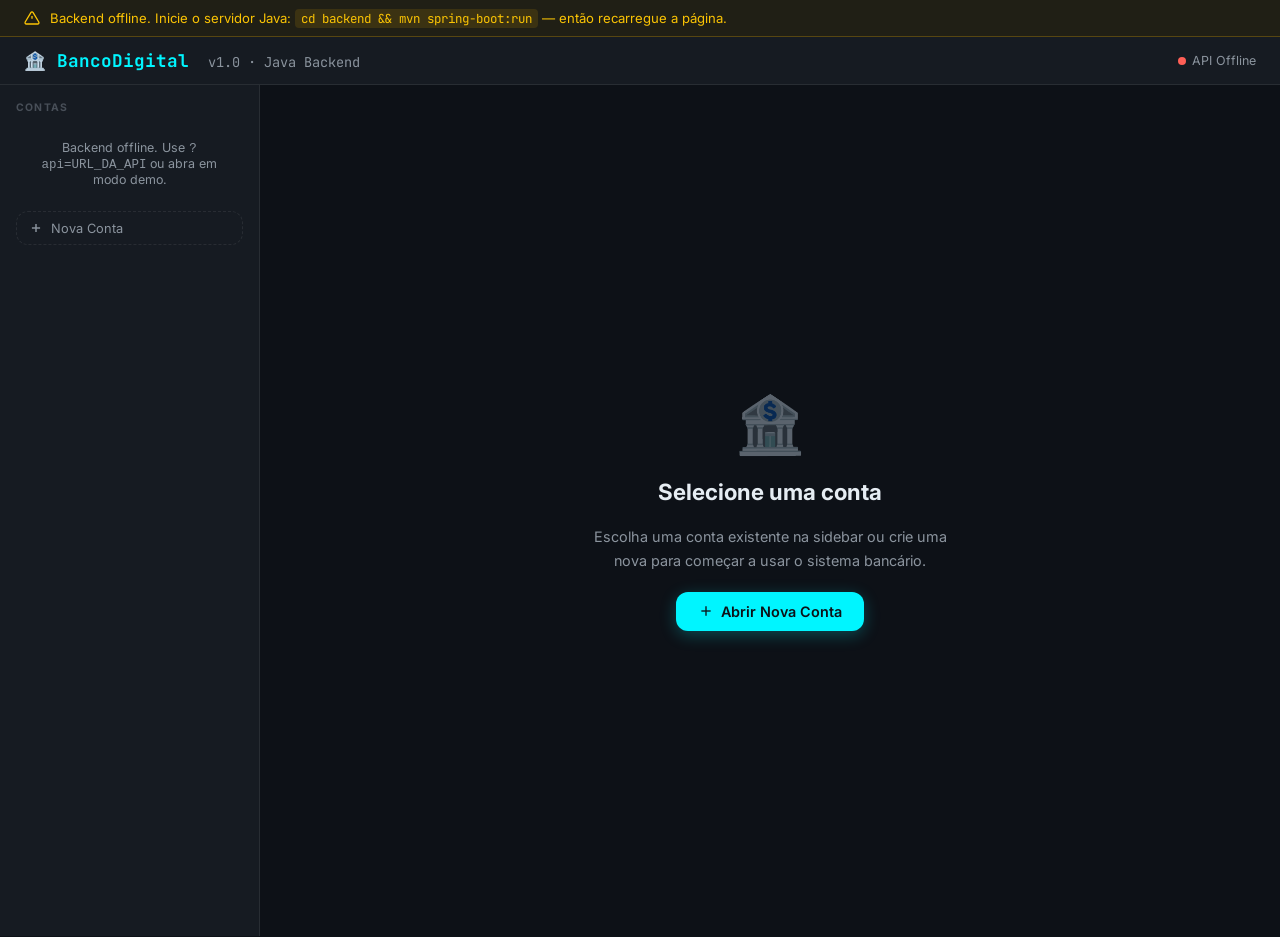
==== commit aa209d32: "Fix demos + auto deploy GitHub Pages" ====
--- a/projects/bancario/index.html
+++ b/projects/bancario/index.html
@@ -982,12 +982,16 @@
     </div>
 
     <script>
-        // ─── API URL (dinâmica) ──────────────────────────────
-        // Prioridade: ?api= na URL > localStorage > localhost
+        // ─── API URL + Demo mode ─────────────────────────────
         const params = new URLSearchParams(window.location.search);
-        const savedUrl = params.get('api') || localStorage.getItem('bancario_api') || 'http://localhost:8080';
-        if (params.get('api')) localStorage.setItem('bancario_api', params.get('api'));
-        const API = savedUrl.replace(/\/$/, '') + '/api';
+        const DEMO_MODE = params.get('mode') === 'demo';
+        const isLocalHost = ['localhost', '127.0.0.1'].includes(window.location.hostname);
+        const defaultApiBase = isLocalHost ? 'http://localhost:8080' : '';
+        const apiFromQuery = params.get('api');
+        const savedApiBase = apiFromQuery || localStorage.getItem('bancario_api') || defaultApiBase;
+        if (apiFromQuery) localStorage.setItem('bancario_api', apiFromQuery);
+        const API = savedApiBase ? savedApiBase.replace(/\/$/, '') + '/api' : '';
+        const DEMO_STORAGE_KEY = 'bancario_demo_state_v1';
 
         let accounts = [];
         let currentId = null;
@@ -1010,6 +1014,161 @@
             t.textContent = (type === 'success' ? '✓ ' : type === 'error' ? '✕ ' : 'ℹ ') + msg;
             t.className = 'show ' + type;
             setTimeout(() => t.className = '', 3000);
+        }
+
+        function clone(obj) {
+            return JSON.parse(JSON.stringify(obj));
+        }
+
+        function createTx(type, amount, description, balanceAfter) {
+            return {
+                type,
+                amount: Number(amount),
+                description,
+                balanceAfter: Number(balanceAfter),
+                date: new Date().toISOString()
+            };
+        }
+
+        function buildDemoSeed() {
+            const accountA = {
+                id: 'ACC-1001',
+                ownerName: 'Ana Costa',
+                type: 'CORRENTE',
+                balance: 2650.55,
+                transactions: []
+            };
+            accountA.transactions.push(
+                createTx('DEPOSITO', 3000, 'Depósito inicial', 3000),
+                createTx('SAQUE', 349.45, 'Pagamento de boleto', 2650.55)
+            );
+
+            const accountB = {
+                id: 'ACC-1002',
+                ownerName: 'Bruno Lima',
+                type: 'POUPANCA',
+                balance: 1200,
+                transactions: [createTx('DEPOSITO', 1200, 'Depósito inicial', 1200)]
+            };
+
+            return { counter: 1003, accounts: [accountA, accountB] };
+        }
+
+        function loadDemoState() {
+            try {
+                const raw = localStorage.getItem(DEMO_STORAGE_KEY);
+                if (raw) return JSON.parse(raw);
+            } catch (_) { }
+            const seed = buildDemoSeed();
+            localStorage.setItem(DEMO_STORAGE_KEY, JSON.stringify(seed));
+            return seed;
+        }
+
+        function saveDemoState(state) {
+            localStorage.setItem(DEMO_STORAGE_KEY, JSON.stringify(state));
+        }
+
+        function findDemoAccount(state, id) {
+            return state.accounts.find(a => a.id === id);
+        }
+
+        async function demoApi(path, method, body = null) {
+            const state = loadDemoState();
+            const parts = path.split('/').filter(Boolean);
+            const byId = parts[0] === 'accounts' && parts[1];
+            const action = parts[2];
+
+            if (method === 'GET' && path === '/accounts') return clone(state.accounts);
+
+            if (method === 'GET' && byId && !action) {
+                const account = findDemoAccount(state, parts[1]);
+                if (!account) throw new Error('Conta não encontrada');
+                return clone(account);
+            }
+
+            if (method === 'POST' && path === '/accounts') {
+                const ownerName = (body?.ownerName || '').trim();
+                const type = body?.type === 'POUPANCA' ? 'POUPANCA' : 'CORRENTE';
+                if (!ownerName) throw new Error('Nome do titular é obrigatório');
+                const account = {
+                    id: `ACC-${state.counter++}`,
+                    ownerName,
+                    type,
+                    balance: 0,
+                    transactions: []
+                };
+                state.accounts.push(account);
+                saveDemoState(state);
+                return clone(account);
+            }
+
+            if (method === 'POST' && byId && action === 'deposit') {
+                const acc = findDemoAccount(state, parts[1]);
+                const amount = Number(body?.amount);
+                if (!acc) throw new Error('Conta não encontrada');
+                if (!(amount > 0)) throw new Error('Valor inválido');
+                acc.balance = Number((acc.balance + amount).toFixed(2));
+                acc.transactions.push(createTx('DEPOSITO', amount, 'Depósito em conta', acc.balance));
+                saveDemoState(state);
+                return clone(acc);
+            }
+
+            if (method === 'POST' && byId && action === 'withdraw') {
+                const acc = findDemoAccount(state, parts[1]);
+                const amount = Number(body?.amount);
+                if (!acc) throw new Error('Conta não encontrada');
+                if (!(amount > 0)) throw new Error('Valor inválido');
+                if (amount > acc.balance) throw new Error('Saldo insuficiente');
+                acc.balance = Number((acc.balance - amount).toFixed(2));
+                acc.transactions.push(createTx('SAQUE', amount, 'Saque em conta', acc.balance));
+                saveDemoState(state);
+                return clone(acc);
+            }
+
+            if (method === 'POST' && path === '/transfer') {
+                const from = findDemoAccount(state, body?.fromId);
+                const to = findDemoAccount(state, body?.toId);
+                const amount = Number(body?.amount);
+                if (!from || !to) throw new Error('Conta não encontrada');
+                if (from.id === to.id) throw new Error('Conta de destino inválida');
+                if (!(amount > 0)) throw new Error('Valor inválido');
+                if (amount > from.balance) throw new Error('Saldo insuficiente');
+
+                from.balance = Number((from.balance - amount).toFixed(2));
+                to.balance = Number((to.balance + amount).toFixed(2));
+                from.transactions.push(createTx('TRANSFERENCIA_SAIDA', amount, `Transferência para ${to.ownerName}`, from.balance));
+                to.transactions.push(createTx('TRANSFERENCIA_ENTRADA', amount, `Transferência de ${from.ownerName}`, to.balance));
+                saveDemoState(state);
+                return { ok: true };
+            }
+
+            throw new Error('Rota não encontrada');
+        }
+
+        async function apiGet(path) {
+            if (DEMO_MODE) return demoApi(path, 'GET');
+            if (!API) throw new Error('API não configurada');
+
+            const r = await fetch(`${API}${path}`);
+            let data = null;
+            try { data = await r.json(); } catch (_) { }
+            if (!r.ok) throw new Error(data?.error || 'Erro ao consultar API');
+            return data;
+        }
+
+        async function apiPost(path, payload) {
+            if (DEMO_MODE) return demoApi(path, 'POST', payload);
+            if (!API) throw new Error('API não configurada');
+
+            const r = await fetch(`${API}${path}`, {
+                method: 'POST',
+                headers: { 'Content-Type': 'application/json' },
+                body: JSON.stringify(payload)
+            });
+            let data = null;
+            try { data = await r.json(); } catch (_) { }
+            if (!r.ok) throw new Error(data?.error || 'Erro na operação');
+            return data;
         }
 
         function openModal(id) {
@@ -1041,6 +1200,12 @@
             const dot = document.getElementById('status-dot');
             const txt = document.getElementById('status-text');
             const banner = document.getElementById('api-banner');
+            if (DEMO_MODE) {
+                dot.style.background = 'var(--accent)';
+                txt.textContent = 'Demo local';
+                banner.classList.remove('show');
+                return;
+            }
             if (online) { dot.style.background = 'var(--green)'; txt.textContent = 'API Online'; banner.classList.remove('show'); }
             else { dot.style.background = 'var(--red)'; txt.textContent = 'API Offline'; banner.classList.add('show'); }
         }
@@ -1048,14 +1213,12 @@
         // ─── Load Accounts ──────────────────────────────────
         async function loadAccounts() {
             try {
-                const r = await fetch(`${API}/accounts`);
-                if (!r.ok) throw new Error();
-                accounts = await r.json();
+                accounts = await apiGet('/accounts');
                 setStatus(true);
                 renderSidebar();
             } catch {
                 setStatus(false);
-                document.getElementById('accounts-list').innerHTML = '<div style="text-align:center;padding:1rem;font-size:.78rem;color:var(--muted)">Backend offline</div>';
+                document.getElementById('accounts-list').innerHTML = '<div style="text-align:center;padding:1rem;font-size:.78rem;color:var(--muted)">Backend offline. Use <code>?api=URL_DA_API</code> ou abra em modo demo.</div>';
             }
         }
 
@@ -1077,9 +1240,7 @@
         async function loadAccount(id) {
             currentId = id;
             try {
-                const r = await fetch(`${API}/accounts/${id}`);
-                if (!r.ok) throw new Error('Conta não encontrada');
-                currentAcc = await r.json();
+                currentAcc = await apiGet(`/accounts/${id}`);
                 // Update sidebar
                 accounts = accounts.map(a => a.id === id ? currentAcc : a);
                 renderSidebar();
@@ -1138,9 +1299,7 @@
             const btn = document.getElementById('btn-create');
             btn.disabled = true; btn.innerHTML = '<div class="spinner"></div>';
             try {
-                const r = await fetch(`${API}/accounts`, { method: 'POST', headers: { 'Content-Type': 'application/json' }, body: JSON.stringify({ ownerName: name, type }) });
-                const data = await r.json();
-                if (!r.ok) throw new Error(data.error || 'Erro ao criar conta');
+                const data = await apiPost('/accounts', { ownerName: name, type });
                 accounts.push(data);
                 closeModal('modal-create');
                 document.getElementById('create-name').value = '';
@@ -1159,9 +1318,7 @@
             const btn = document.getElementById('btn-dep');
             btn.disabled = true; btn.innerHTML = '<div class="spinner"></div>';
             try {
-                const r = await fetch(`${API}/accounts/${currentId}/deposit`, { method: 'POST', headers: { 'Content-Type': 'application/json' }, body: JSON.stringify({ amount: amt }) });
-                const data = await r.json();
-                if (!r.ok) throw new Error(data.error || 'Erro');
+                const data = await apiPost(`/accounts/${currentId}/deposit`, { amount: amt });
                 currentAcc = data; accounts = accounts.map(a => a.id === currentId ? data : a);
                 closeModal('modal-deposit');
                 document.getElementById('dep-amount').value = '';
@@ -1181,9 +1338,7 @@
             const btn = document.getElementById('btn-wd');
             btn.disabled = true; btn.innerHTML = '<div class="spinner"></div>';
             try {
-                const r = await fetch(`${API}/accounts/${currentId}/withdraw`, { method: 'POST', headers: { 'Content-Type': 'application/json' }, body: JSON.stringify({ amount: amt }) });
-                const data = await r.json();
-                if (!r.ok) throw new Error(data.error || 'Erro');
+                const data = await apiPost(`/accounts/${currentId}/withdraw`, { amount: amt });
                 currentAcc = data; accounts = accounts.map(a => a.id === currentId ? data : a);
                 closeModal('modal-withdraw');
                 document.getElementById('wd-amount').value = '';
@@ -1204,9 +1359,7 @@
             const btn = document.getElementById('btn-tf');
             btn.disabled = true; btn.innerHTML = '<div class="spinner"></div>';
             try {
-                const r = await fetch(`${API}/transfer`, { method: 'POST', headers: { 'Content-Type': 'application/json' }, body: JSON.stringify({ fromId: currentId, toId, amount: amt }) });
-                const data = await r.json();
-                if (!r.ok) throw new Error(data.error || 'Erro');
+                await apiPost('/transfer', { fromId: currentId, toId, amount: amt });
                 closeModal('modal-transfer');
                 document.getElementById('tf-amount').value = '';
                 await loadAccounts();
@@ -1221,4 +1374,4 @@
     </script>
 </body>
 
-</html>+</html>
